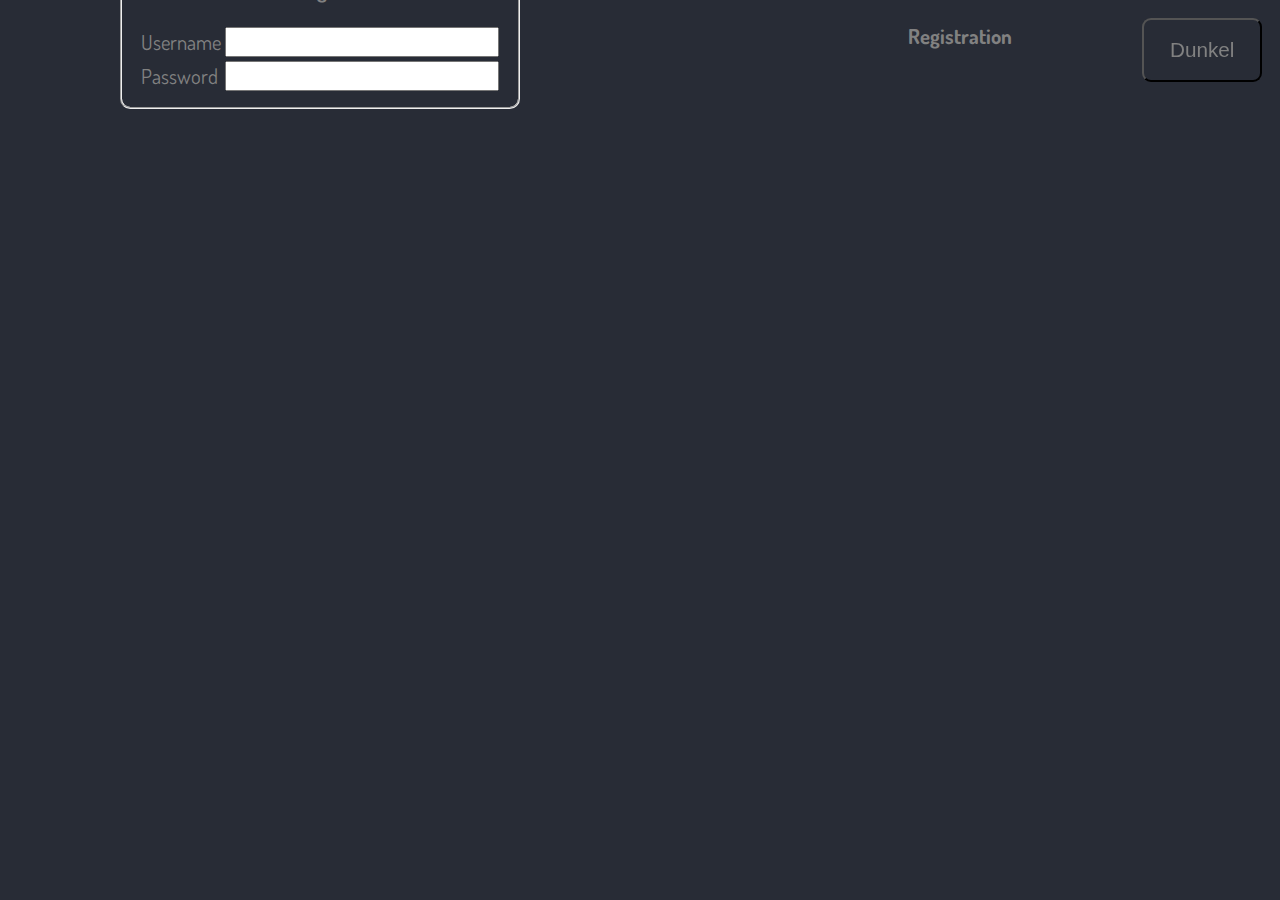
==== app/account/index.html @ 49051902 "init" ====
<!DOCTYPE html>
<html lang="de">

<head>
    <meta charset="utf-8">
    <meta http-equiv="X-UA-Compatible" content="IE=edge">
    <meta name="viewport" content="width=device-width, initial-scale=1.0">
    <title>NotenApp - Login</title>
    <link rel="stylesheet" href="style.css">
</head>

<body>
    <div id="themeButton">
        <button id="themeToggleButton" onclick="toggleTheme()">Darkmode/Lightmode</button>
    </div>
    <div class="left-right_divider">
        <div class="left flex_center_parent">
            <fieldset>
                <legend>
                    <div id="login_title">
                        <h1>Login</h1>
                    </div>
                </legend>
                <table>
                    <tr>
                        <td>Username</td>
                        <td><input type="text"></td>
                    </tr>
                    <tr>
                        <td>Password</td>
                        <td><input type="text"></td>
                    </tr>
                </table>
            </fieldset>

        </div>
        <div class="right flex_center_parent">
            <div id="register_title">
                <h1>Registration</h1>
            </div>
        </div>
    </div>
    <script src="script.js"></script>
    <script src="themes.js"></script>
</body>

</html>
---- app/account/style.css ----
/* Import the font "Dosis" that's used */

@import url('https://fonts.googleapis.com/css2?family=Dosis:wght@800&display=swap');

/* Theme switch */

#themeToggleButton {
    color: var(--font-color);
    background: var(--color-primary);
    padding: 2vh 2vw;
    border-radius: 1vh;
}

#themeButton {
    position: fixed;
    top: 2vh;
    right: 2vh;
}


/* text */

span {
    text-align: center;
    margin: auto;
    cursor: pointer;
}


/* everything on the page */

* {
    box-sizing: border-box;
    font-size: 2.3vh;
    -webkit-font-smoothing: antialiased;
    -moz-osx-font-smoothing: grayscale;
}

body,
html {
    background-color: #282C36;
    font-family: Dosis;
    transition: 1s;
    height: 100%;
    width: 100%;
    top: 0;
    left: 0;
    margin: 0;
}

#centering_container {
    height: 100%;
    width: 100%;
    display: flex;
    align-items: center;
    justify-content: center;
}


/* The form */

.left-right_divider {
    display: grid;
    grid-template-columns: 50% 50%;
    grid-template-rows: 50%;
    gap: 0px 0px;
    grid-auto-flow: row;
    grid-template-areas: "left right";
}

.left {
    grid-area: left;
}

.right {
    grid-area: right;
}

.flex_center_parent {
    display: flex;
    align-items: center;
    justify-content: center;
}

.flex_center_parent legend {
    margin: auto;
    padding: 0 0.5rem;
}

.flex_center_parent fieldset {
    border-radius: 0.5rem;
}
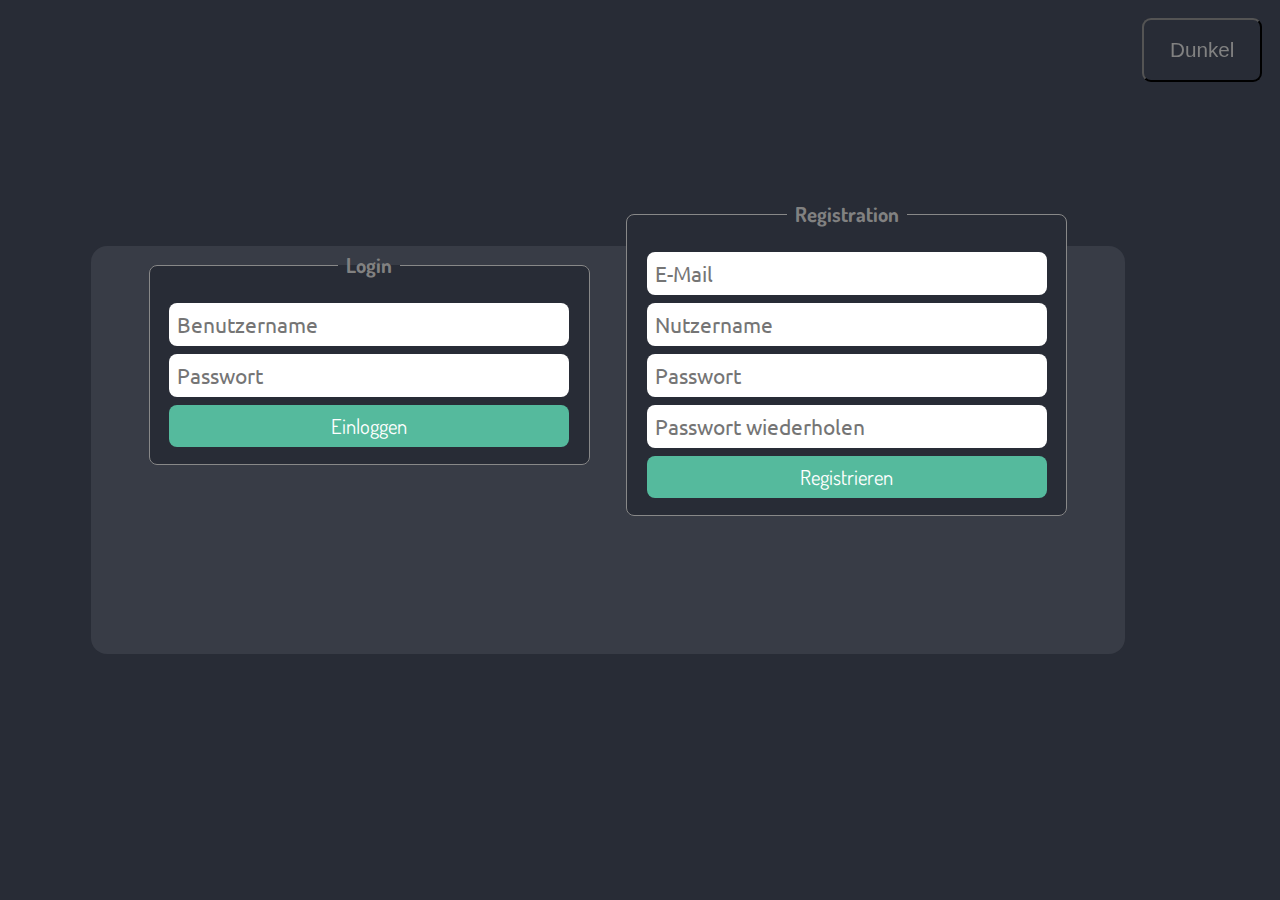
==== commit f726b530: "Add forms" ====
--- a/app/account/index.html
+++ b/app/account/index.html
@@ -13,30 +13,38 @@
     <div id="themeButton">
         <button id="themeToggleButton" onclick="toggleTheme()">Darkmode/Lightmode</button>
     </div>
-    <div class="left-right_divider">
-        <div class="left flex_center_parent">
-            <fieldset>
-                <legend>
-                    <div id="login_title">
-                        <h1>Login</h1>
-                    </div>
-                </legend>
-                <table>
-                    <tr>
-                        <td>Username</td>
-                        <td><input type="text"></td>
-                    </tr>
-                    <tr>
-                        <td>Password</td>
-                        <td><input type="text"></td>
-                    </tr>
-                </table>
-            </fieldset>
+    <div id="center_parent">
+        <div class="left-right_divider">
+            <div class="left flex_center_parent">
+                <fieldset>
+                    <legend>
+                        <div id="login_title">
+                            <h1>Login</h1>
+                        </div>
+                    </legend>
+                    <form action="login.php" method="post">
+                        <input type="text" name="username" placeholder="Benutzername" id="username" required>
+                        <input type="password" name="password" placeholder="Passwort" id="password" required>
+                        <input type="submit" value="Einloggen">
+                    </form>
+                </fieldset>
 
-        </div>
-        <div class="right flex_center_parent">
-            <div id="register_title">
-                <h1>Registration</h1>
+            </div>
+            <div class="right flex_center_parent">
+                <fieldset>
+                    <legend>
+                        <div id="register_title">
+                            <h1>Registration</h1>
+                        </div>
+                    </legend>
+                    <form action="register.php" method="post">
+                        <input type="text" name="email" placeholder="E-Mail" id="email" required>
+                        <input type="text" name="username" placeholder="Nutzername" id="username" required>
+                        <input type="password" name="password" placeholder="Passwort" id="password" required>
+                        <input type="password" name="password_repeat" placeholder="Passwort wiederholen" id="password_repeat" required>
+                        <input id="submitButton" type="submit" value="Registrieren">
+                    </form>
+                </fieldset>
             </div>
         </div>
     </div>
--- a/app/account/style.css
+++ b/app/account/style.css
@@ -1,6 +1,7 @@
 /* Import the font "Dosis" that's used */
 
 @import url('https://fonts.googleapis.com/css2?family=Dosis:wght@800&display=swap');
+@import url('https://fonts.googleapis.com/css2?family=Ubuntu:wght@500&display=swap');
 
 /* Theme switch */
 
@@ -46,6 +47,7 @@
     top: 0;
     left: 0;
     margin: 0;
+    font-size: 100%;
 }
 
 #centering_container {
@@ -59,21 +61,36 @@
 
 /* The form */
 
+#center_parent {
+    display: flex;
+    align-items: center;
+    justify-content: center;
+    height: 100%;
+    max-width: 95vw;
+}
+
 .left-right_divider {
     display: grid;
     grid-template-columns: 50% 50%;
     grid-template-rows: 50%;
-    gap: 0px 0px;
+    gap: 0px 0rem;
     grid-auto-flow: row;
     grid-template-areas: "left right";
+    width: min-content;
+    margin: auto;
+    padding: 1rem 2.5rem 2rem 2.5rem;
+    background-color: #383C46;
+    border-radius: 1rem;
 }
 
 .left {
     grid-area: left;
+    margin: 1rem;
 }
 
 .right {
     grid-area: right;
+    margin: 1rem;
 }
 
 .flex_center_parent {
@@ -89,4 +106,32 @@
 
 .flex_center_parent fieldset {
     border-radius: 0.5rem;
+    border: #888888 1px solid;
+    background-color: #282C36;
+}
+
+input {
+    width: 400px;
+    padding: 0.25rem;
+    margin: 0.25rem;
+    border-radius: 0.5rem;
+    border: 0;
+    padding: 0.5rem
+}
+
+input[type="text"],
+input[type="password"] {
+    font-family: Ubuntu;
+}
+
+input[type="submit"] {
+    font-family: Dosis;
+    text-align: center;
+    color: #ffffff;
+    cursor: pointer;
+    background-color: #55BA9D;
+}
+
+input[type="submit"]:hover {
+    background-color: #45AA8D;
 }